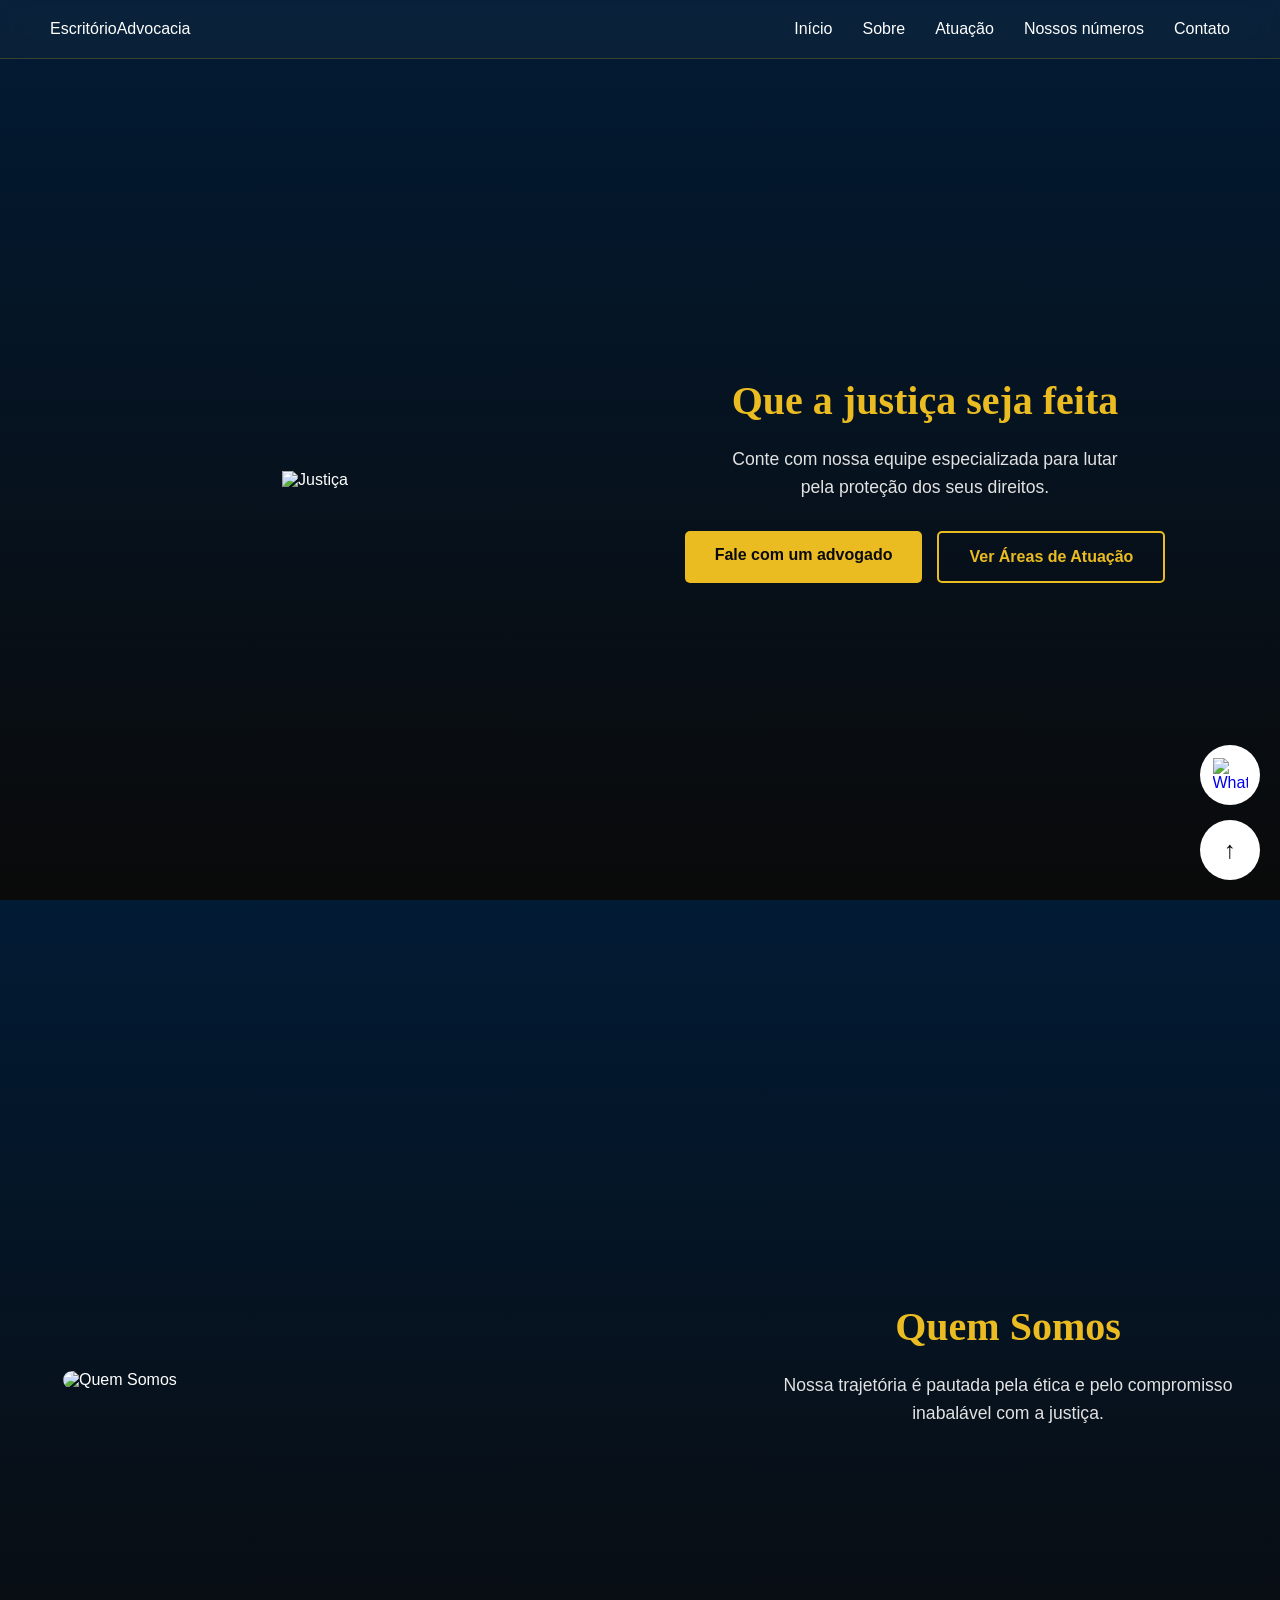
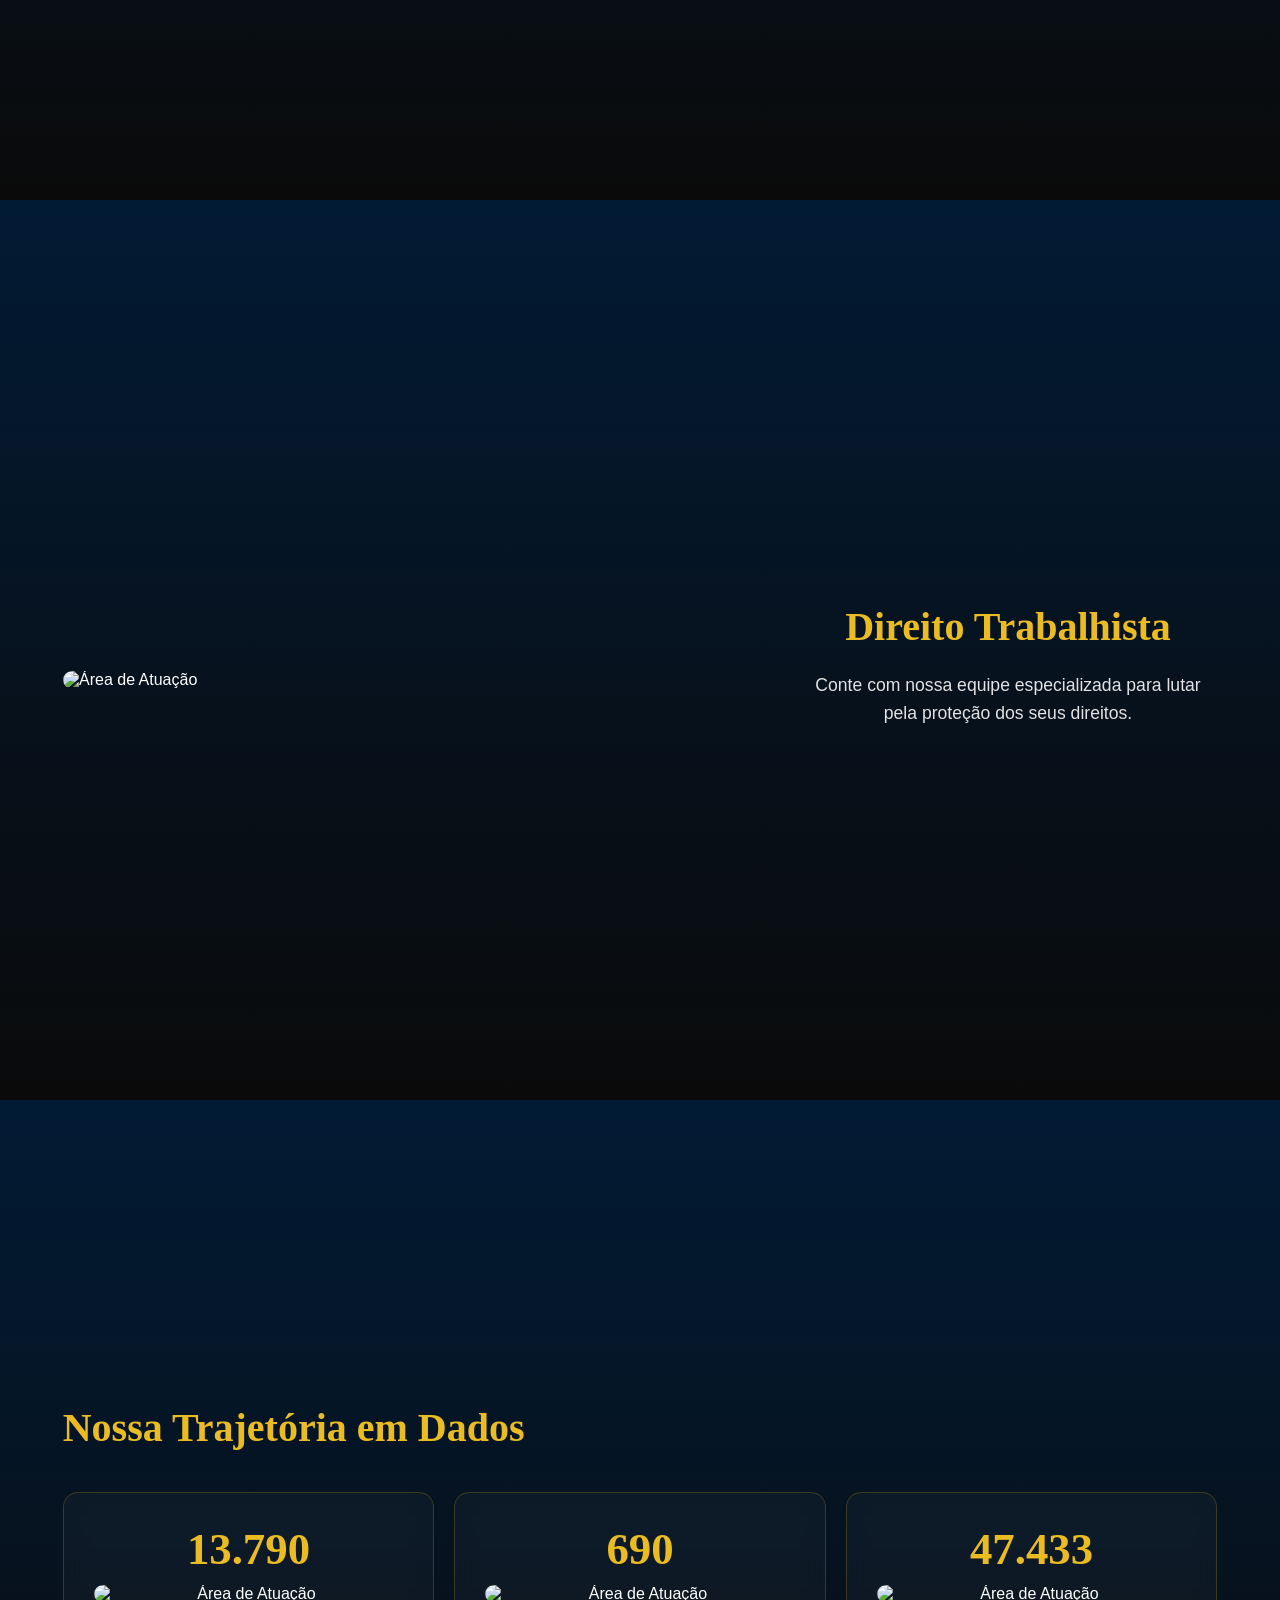
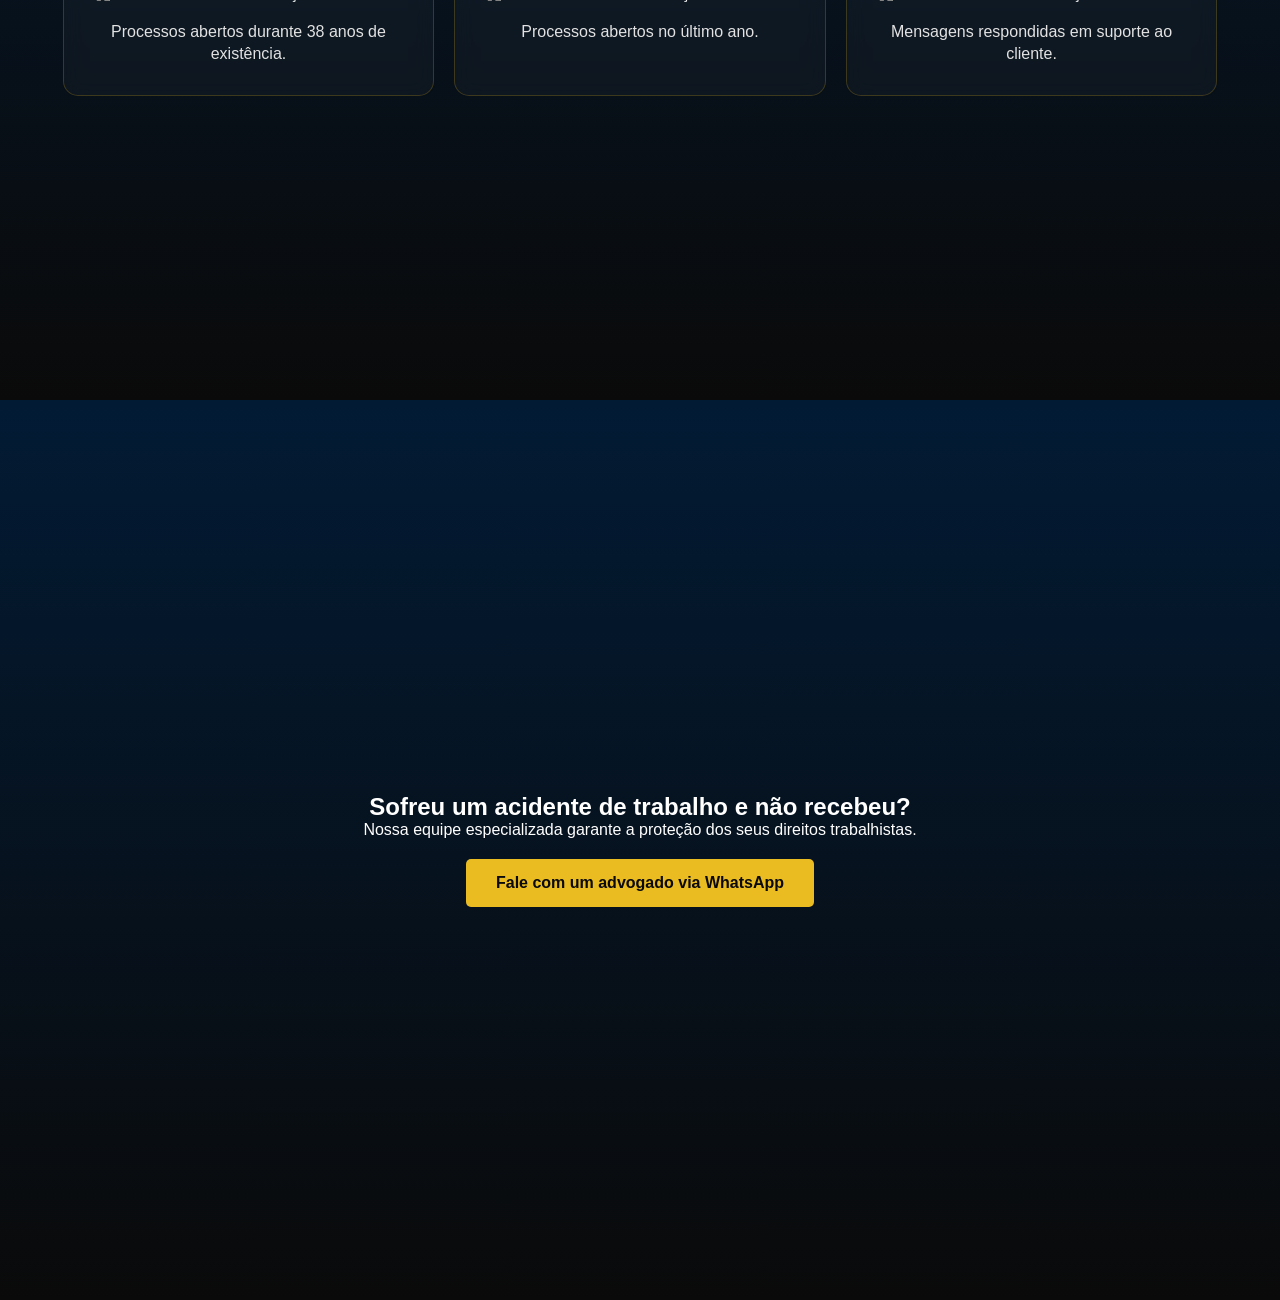
==== index.html @ de780106 "Landing Page: Contratar advogado Modelo base com foco escritório multisetorial" ====
<!DOCTYPE html>
<html lang="pt-br">
<head>
    <meta charset="UTF-8">
    <meta name="viewport" content="width=device-width, initial-scale=1.0">
    <title>Advocacia Especializada</title>
    <link rel="icon" type="image/x-icon" href="/img/icon.svg">

    <link rel="stylesheet" href="style.css">
    <link rel="stylesheet" href="capa-style.css">
    <link rel="stylesheet" href="atuacao-style.css">
    <link rel="stylesheet" href="numeros-style.css">


    <link rel="preconnect" href="https://fonts.googleapis.com">
    <link rel="preconnect" href="https://fonts.gstatic.com" crossorigin>
    <link href="https://fonts.googleapis.com/css2?family=Laila:wght@400;900&display=swap" rel="stylesheet">


</head>
<body>

    <header id="navbar">
        <nav>
            <div class="logo">Escritório<span>Advocacia</span></div>
            <ul>
                <li><a href="#home">Início</a></li>
                <li><a href="#sobre">Sobre</a></li>
                <li><a href="#atuacao">Atuação</a></li>
                <li><a href="#numeros">Nossos números</a></li>
                <li><a href="#contato">Contato</a></li>
            </ul>
        </nav>
    </header>


<section id="home" class=" capa-dividida hero">
    <div class="coluna-imagem">
        <img src="/img/themis_limpa.png" alt="Justiça" class="img-hero">
    </div>

    <div class="coluna-texto">
        <div class="conteudo-centro">
            <h1 class="titulo-sessao">
                Que a justiça seja feita
            </h1>
            <p class="subtitulo">
                Conte com nossa equipe especializada para lutar <br> pela proteção dos seus direitos.
            </p>
            <div class="acoes">
                <a href="https://wa.me/5511977510562" class="btn-principal">Fale com um advogado</a>
                <a href="#atuacao" class="btn-secundario">Ver Áreas de Atuação</a>
            </div>
        </div>
    </div>
</section>



<section id="sobre" class="capa-dividida-atuacao">
    <div class="coluna-imagem-atuacao">
        <img src="/img/quems.png" alt="Quem Somos" class="img-hero-atuacao" id="imagem-quems">
    </div>

    <div class="coluna-texto-atuacao">
        <div class="conteudo-centro">
            <h2 class="titulo-sessao" id="titulo-quems">Quem Somos</h2>
            <p class="subtitulo">
                Nossa trajetória é pautada pela ética e pelo compromisso inabalável com a justiça.
            </p>
        </div>
    </div>
</section>




<section id="atuacao" class="capa-dividida-atuacao">
    <div class="coluna-imagem-atuacao">
        <img src="/img/trabalhista.png" alt="Área de Atuação" class="img-hero-atuacao" id="imagem-carrossel">
    </div>

    <div class="coluna-texto-atuacao">
        <div class="conteudo-centro">
            <h2 class="titulo-sessao" id="titulo-atuacao">Direito Trabalhista</h2>
            <p class="subtitulo">
                Conte com nossa equipe especializada para lutar <br> pela proteção dos seus direitos.
            </p>

        </div>
    </div>
</section>

<section id="numeros" class="capa-dividida-numeros">
    <div class="coluna-texto-numeros">
        <div class="conteudo-centro">
            <h2 class="titulo-sessao">Nossa Trajetória em Dados</h2>
            <div class="container-cards-numeros">
                <div class="card-numero">
                    <span class="dado-destaque">13.790</span>
                        <div class="coluna-imagem-atuacao">
                            <img src="/img/juiz.jpg" alt="Área de Atuação" class="img-hero-atuacao" id="imagem-carrossel">
                        </div><br>
                    <p class="legenda-numero">Processos abertos durante 38 anos de existência.</p>
                </div>
                <div class="card-numero">
                    <span class="dado-destaque">690</span>
                        <div class="coluna-imagem-atuacao">
                            <img src="/img/peticoes.png" alt="Área de Atuação" class="img-hero-atuacao" id="imagem-carrossel">
                        </div><br>
                    <p class="legenda-numero">Processos abertos no último ano.</p>
                </div>
                <div class="card-numero">
                    <span class="dado-destaque">47.433</span>
                        <div class="coluna-imagem-atuacao">
                            <img src="/img/peticoes.png" alt="Área de Atuação" class="img-hero-atuacao" id="imagem-carrossel">
                        </div><br>
                    <p class="legenda-numero">Mensagens respondidas em suporte ao cliente.</p>
                </div>
            </div>
        </div>
    </div>
</section>


    <main>
        <section id="home" class="hero">
            <div class="hero-content">
                <h1>Sofreu um acidente de trabalho e não recebeu?</h1>
                <p>Nossa equipe especializada garante a proteção dos seus direitos trabalhistas.</p>
                <a href="https://wa.me/5511977510562" class="cta-button">Fale com um advogado via WhatsApp</a>
            </div>
        </section>
        </main>

    <div class="controles-flutuantes">
        <a href="https://wa.me/5511977510562" class="btn-flutuante whatsapp-bg" title="Chamar no WhatsApp" target="_blank">
            <img src="https://png.pngtree.com/png-vector/20221018/ourmid/pngtree-whatsapp-mobile-software-icon-png-image_6315991.png" alt="WhatsApp">
        </a>
        <a href="#" class="btn-flutuante topo-bg" title="Voltar ao Topo">↑</a>
    </div>

    <script src="script.js"></script>
    <script src="script-quems.js"></script>
</body>
</html>
---- style.css ----
/* No seu style.css */
html {
    scroll-behavior: smooth;
    /* Ajuste o valor abaixo de acordo com a altura do seu menu (ex: 80px) */
    scroll-padding-top: 60px; 
}

* { 
    margin: 0; 
    padding: 0; 
    box-sizing: border-box; 
    scroll-behavior: smooth; /* Você já tem esta linha no seu código */
}

:root {
    --azul-marinho: #001F3F;
    --dourado: #ebbc22;
    --preto: #0A0A0A;
    --branco-vidro: rgba(255, 255, 255, 0.1);
}

* { margin: 0; padding: 0; box-sizing: border-box; scroll-behavior: smooth; }

body { font-family: 'Segoe UI', Tahoma, Geneva, Verdana, sans-serif; background-color: var(--preto); color: rgb(255, 255, 255); }

/* Menu Fixo com Efeito Vidro - Transparência Ajustada */
#navbar {
    position: fixed; /* Fixa o menu no topo da página durante a navegação */
    top: 0; /* Garante que o menu comece no limite superior da tela */
    width: 100%; /* Faz com que a barra ocupe toda a largura disponível */
    padding: 20px 50px; /* Define o espaçamento interno para não encostar nas bordas */
    z-index: 1000; /* Coloca o menu acima de qualquer outro elemento da página */
    background: rgba(255, 255, 255, 0.03) !important; /* Define um fundo quase totalmente transparente */
    backdrop-filter: blur(10px); /* Cria o efeito de vidro foscando o que está por trás */
    border-bottom: 1px solid rgba(247, 195, 27, 0.2); /* Linha fina dourada para separar o menu do conteúdo */
    display: flex; /* Ativa o alinhamento flexível para os itens internos */
    justify-content: space-between; /* Empurra a logo para a esquerda e a lista para a direita */
    align-items: center; /* Centraliza verticalmente a logo e os links */
    transition: background 0.5s ease-in-out; /* Suaviza a mudança de cor programada no JavaScript */
}

#navbar nav {
    width: 100%;
    display: flex;
    justify-content: space-between;
    align-items: center;
}


/* Container da lista de navegação */
#navbar ul { 
    display: flex; /* Coloca os links um ao lado do outro horizontalmente */
    list-style: none; /* Remove os pontos de enumeração padrão da lista */
    margin-left: auto; /* ESTA LINHA GARANTE QUE OS LINKS FIQUEM À DIREITA */
}

/* Estilo individual dos links */
#navbar ul li a { 
    color: white; /* Define a cor do texto como branco para contraste */
    text-decoration: none; /* Remove o sublinhado automático dos links */
    margin-left: 30px; /* Cria um espaço uniforme entre cada link do menu */
    font-weight: 500; /* Define uma espessura média para a fonte */
    transition: 0.3s; /* Define a velocidade da animação ao passar o rato */
}

/* Efeito ao passar o rato nos links */
#navbar ul li a:hover { 
    color: var(--dourado); /* Altera a cor para o dourado definido no início do CSS */
}

/* Hero Section */
.hero {
    height: 100vh;
    background: linear-gradient(rgba(0,31,63,0.8), rgba(10,10,10,0.9)), url('caminho-da-sua-imagem.jpg');
    background-size: cover;
    display: flex; align-items: center; justify-content: center; text-align: center;
}

.cta-button {
    background-color: var(--dourado);
    color: var(--preto);
    padding: 15px 30px;
    text-decoration: none;
    font-weight: bold;
    border-radius: 5px;
    display: inline-block; margin-top: 20px;
}

/* Botões Flutuantes */
.controles-flutuantes { position: fixed; bottom: 20px; right: 20px; z-index: 2000; }
.btn-flutuante { 
    display: flex; align-items: center; justify-content: center;
    width: 60px; height: 60px; border-radius: 50%; 
    margin-top: 15px; text-decoration: none; transition: 0.3s;
}
.btn-flutuante img { width: 35px; }
.whatsapp-bg { background-color: #ffffff; }
.topo-bg { background-color:  #ffffff;; color: var(--preto); font-size: 24px; font-weight: bold; }
.btn-flutuante:hover { transform: scale(1.1); }
---- capa-style.css ----
/* Container que envolve os dois cards */
.capa-dividida {
    display: flex;
    justify-content: center;
    align-items: center;
    height: 100vh;
    width: 100%;
    gap: 20px; /* Espaço entre os dois cards */
    padding: 100px 40px 40px 40px; /* Espaço para o menu fixo */

}

/* Estilo comum para os dois blocos (Cards) */
.coluna-imagem, .coluna-texto {
    flex: 1;
    height: 80vh; /* Define uma altura fixa para os cards */
    border-radius: 20px; /* Bordas arredondadas conforme o layout */
    overflow: hidden;
    display: flex;
    flex-direction: column;
    justify-content: center;
    align-items: center;
}

/* Card da Esquerda (Imagem) */
.coluna-imagem {
    flex: 1;
    display: flex;
    justify-content: center;
    align-items: center;
    background: none !important; /* Retirado o background */
    border: none !important;     /* Retirada a linha em torno */
}

.img-hero {
    max-height: 90%;
    width: auto;
    object-fit: contain;
}

/* Card da Direita (Conteúdo) */
.coluna-texto {
    flex: 1;
    display: flex;
    flex-direction: column;
    justify-content: center;
    align-items: center;
    background: none !important; /* Retirado o background */
    border: none !important;     /* Retirada a linha em torno */
    padding: 40px;
    text-align: center;
}

.titulo-sessao {
    font-size: 2.2rem;
    color: var(--dourado) !important;
    margin-bottom: 20px;
    font-family: 'Coustard', serif !important;
    line-height: 1.2;
    font-weight: 900;
}

.subtitulo {
    font-size: 1.1rem;
    color: #e2e2e2; 
    margin-bottom: 30px;
    line-height: 1.6;
}

.acoes {
    display: flex;
    gap: 15px;
    justify-content: center;
}

/* Ajuste Responsivo (Empilhar no Mobile) */
@media (max-width: 900px) {
    .capa-dividida {
        flex-direction: column;
        height: auto;
        padding-top: 120px;
    }
    .coluna-imagem, .coluna-texto {
        width: 100%;
        height: auto;
        padding: 40px 20px;
    }
}


/* Configuração Geral dos Botões */
.btn-principal, .btn-secundario {
    padding: 15px 30px;
    text-decoration: none;
    font-weight: bold;
    border-radius: 5px;
    transition: 0.3s;
    display: inline-block;
}

/* Botão Principal: Dourado com texto Preto */
.btn-principal, 
.btn-principal:visited {
    background-color: var(--dourado);
    color: var(--preto) !important;
}

/* Botão Secundário: Apenas borda Dourada */
.btn-secundario, 
.btn-secundario:visited {
    border: 2px solid var(--dourado);
    color: var(--dourado) !important;
}

/* Efeito ao passar o mouse (Hover) */
.btn-principal:hover {
    filter: brightness(1.1);
    transform: translateY(-2px);
}

.btn-secundario:hover {
    background-color: var(--dourado);
    color: var(--preto) !important;
}

/* Mantém a cor original mesmo quando clicado (Active) */
.btn-principal:active,
.btn-secundario:active {
    transform: translateY(0);
}
---- atuacao-style.css ----
/* Container Principal: Mesma altura e fundo da capa */
.capa-dividida-atuacao {
    display: flex;
    justify-content: center;
    align-items: center;
    height: 100vh; /* Mesma altura da sessão da capa */
    width: 100%;
    gap: 40px;
    padding: 100px 40px 40px 40px;
    /* Background gradiente seguindo o padrão geral */
    background: linear-gradient(rgba(0,31,63,0.8), rgba(10,10,10,0.9)); 
}

.coluna-imagem-atuacao {
    flex: 1.2; /* Aumenta a proporção da imagem em relação ao texto */
    display: flex;
    justify-content: center;
    position: relative;
}

.img-hero-atuacao {
    width: 100%; /* Imagem maior ocupando o container */
    max-width: 650px; /* Limite de largura para não estourar */
    height: auto;
    border-radius: 15px;
    
    /* Iluminação natural: removida a máscara de transparência que escurecia a direita */
    mask-image: none;
    -webkit-mask-image: none;
    
    /* Transição mais lenta e dramática (aumentado para 1.5s) */
    transition: opacity 1.5s ease-in-out; 
}

.coluna-texto-atuacao {
    flex: 0.8;
    text-align: center;
}

/* Reutilizando a tipografia Coustard e cores do projeto */
.titulo-sessao {
    font-family: 'Coustard', serif !important;
    color: var(--dourado) !important;
    font-size: 2.5rem;
    margin-bottom: 20px;
    font-weight: 900;
}
---- numeros-style.css ----
/* Configuração Base: Mobile-First */
.capa-dividida-numeros {
    display: flex;
    flex-direction: column; /* No mobile, um embaixo do outro */
    min-height: 100vh;
    padding: 100px 20px;
    background: linear-gradient(rgba(0,31,63,0.8), rgba(10,10,10,0.9));
    align-items: center;
    justify-content: center;
}

.container-cards-numeros {
    display: flex;
    flex-direction: column; /* Cards empilhados no mobile */
    gap: 25px;
    width: 100%;
    margin-top: 40px;
}

.card-numero {
    background: rgba(255, 255, 255, 0.03);
    backdrop-filter: blur(10px);
    border: 1px solid rgba(247, 195, 27, 0.2);
    padding: 30px;
    border-radius: 15px;
    text-align: center;
    transition: transform 0.3s ease;
}

.dado-destaque {
    display: block;
    font-size: 2.8rem;
    font-family: 'Playfair Display', serif;
    color: var(--dourado);
    font-weight: 900;
    margin-bottom: 10px;
}

.legenda-numero {
    font-size: 1rem;
    color: #e2e2e2;
    line-height: 1.4;
}

/* Ajuste para Desktop: 3 Colunas Horizontais */
@media (min-width: 900px) {
    .container-cards-numeros {
        flex-direction: row; /* Colunas lado a lado */
        justify-content: space-between;
        gap: 20px;
    }

    .card-numero {
        flex: 1; /* Faz os 3 cards ocuparem o mesmo espaço horizontal */
    }

    .card-numero:hover {
        transform: translateY(-10px); /* Efeito dramático ao passar o mouse */
        border-color: var(--dourado);
    }
}
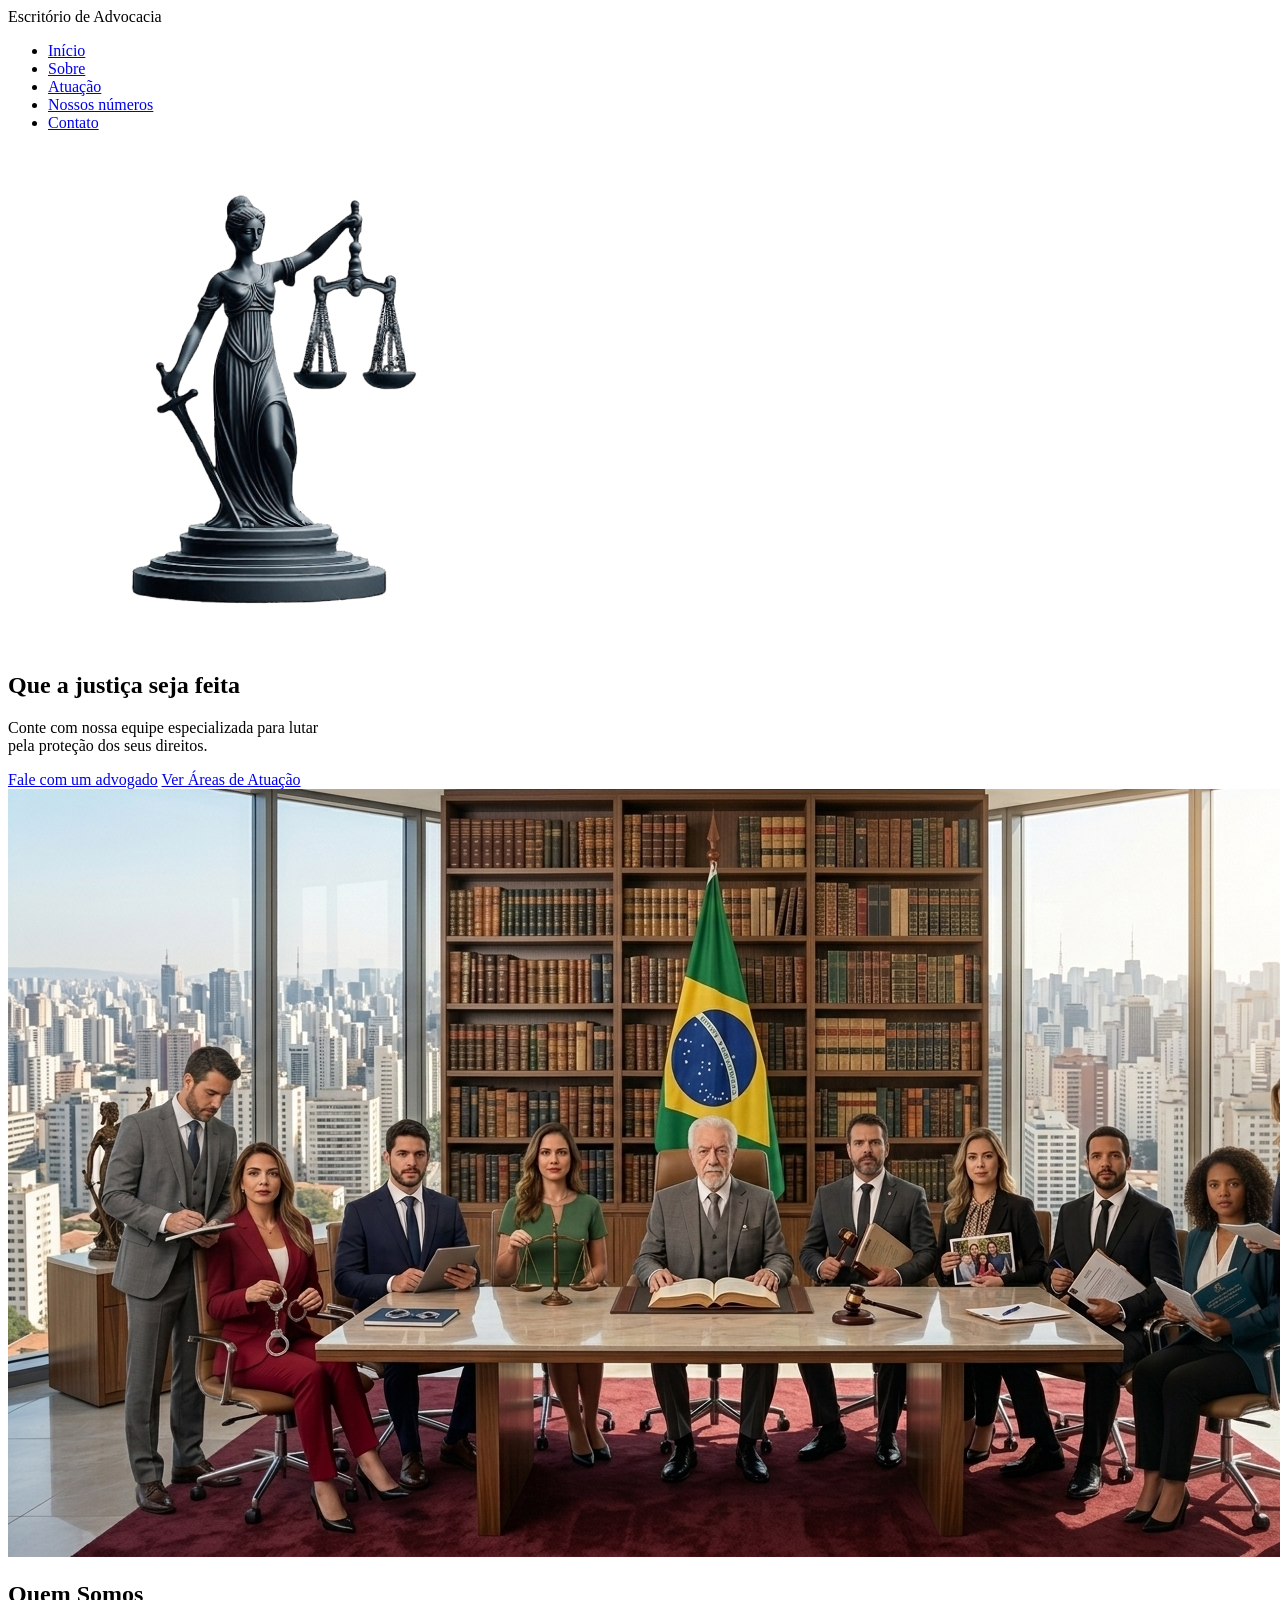
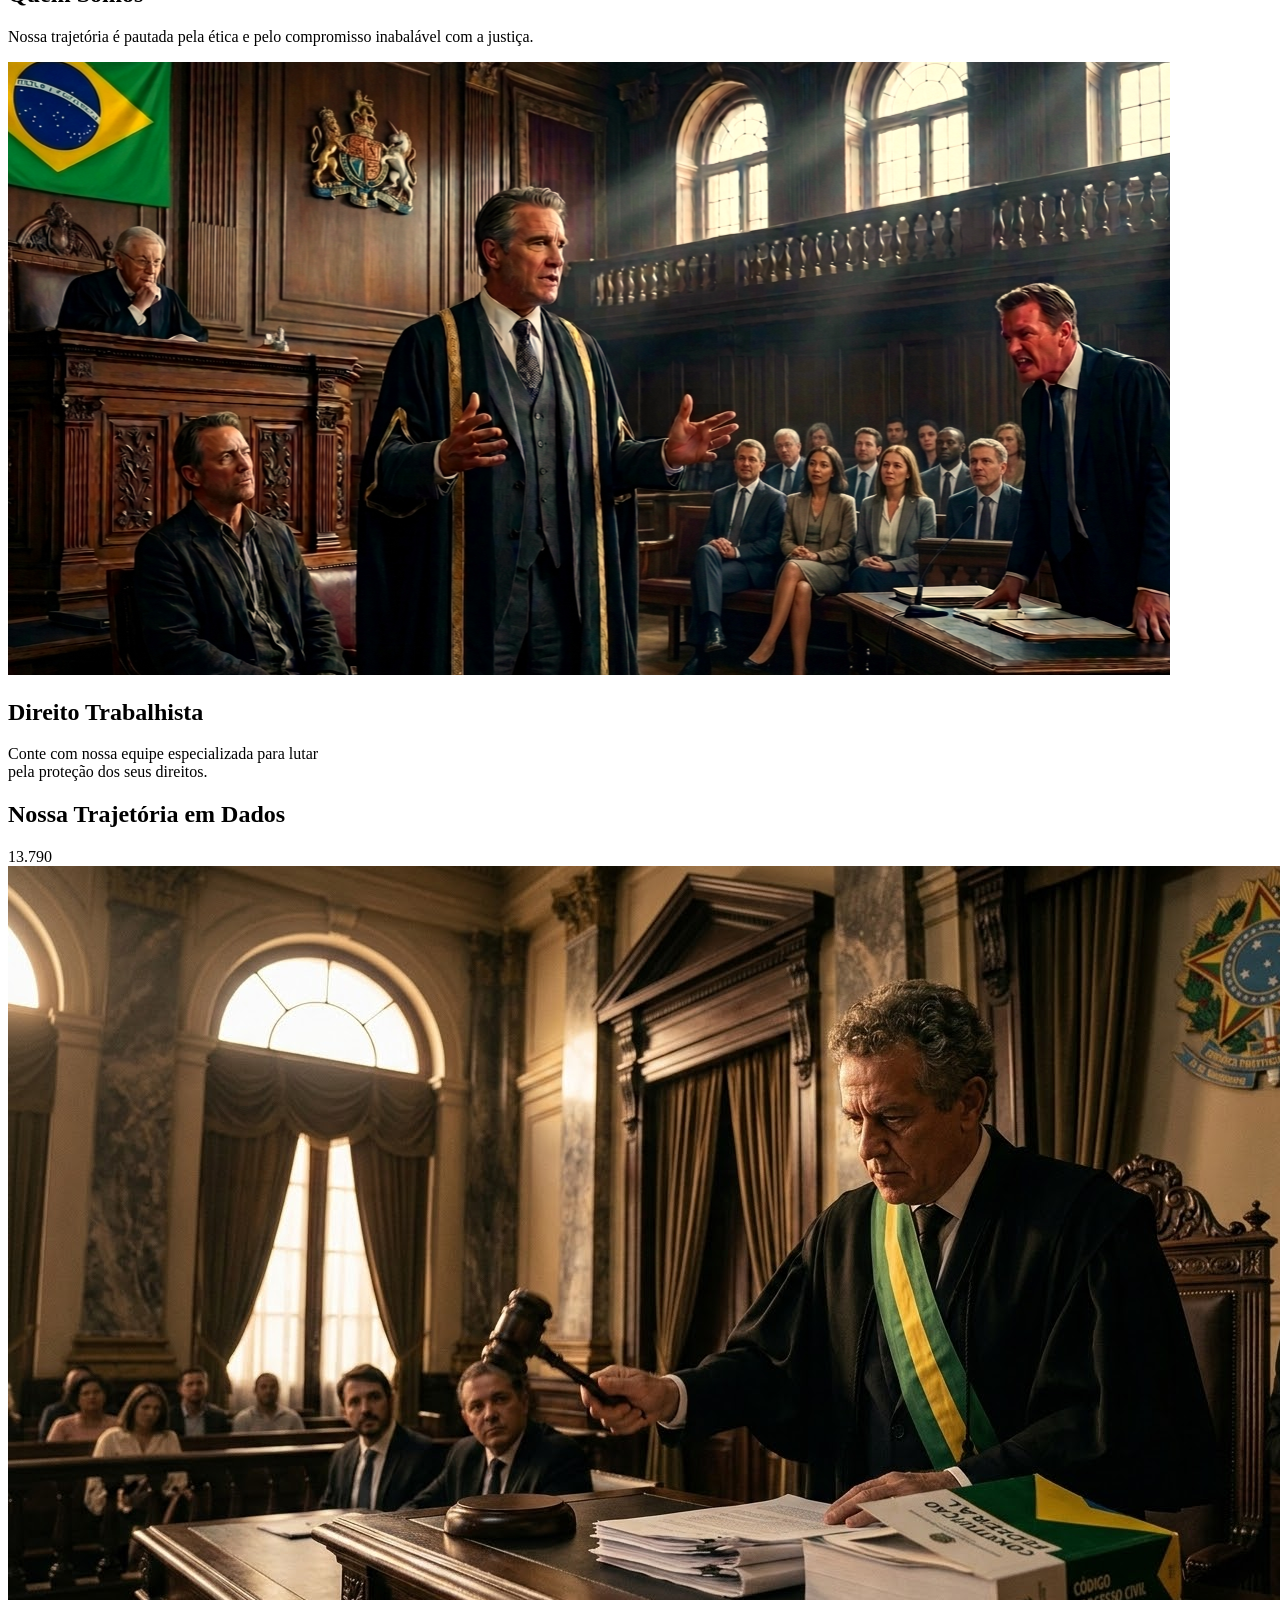
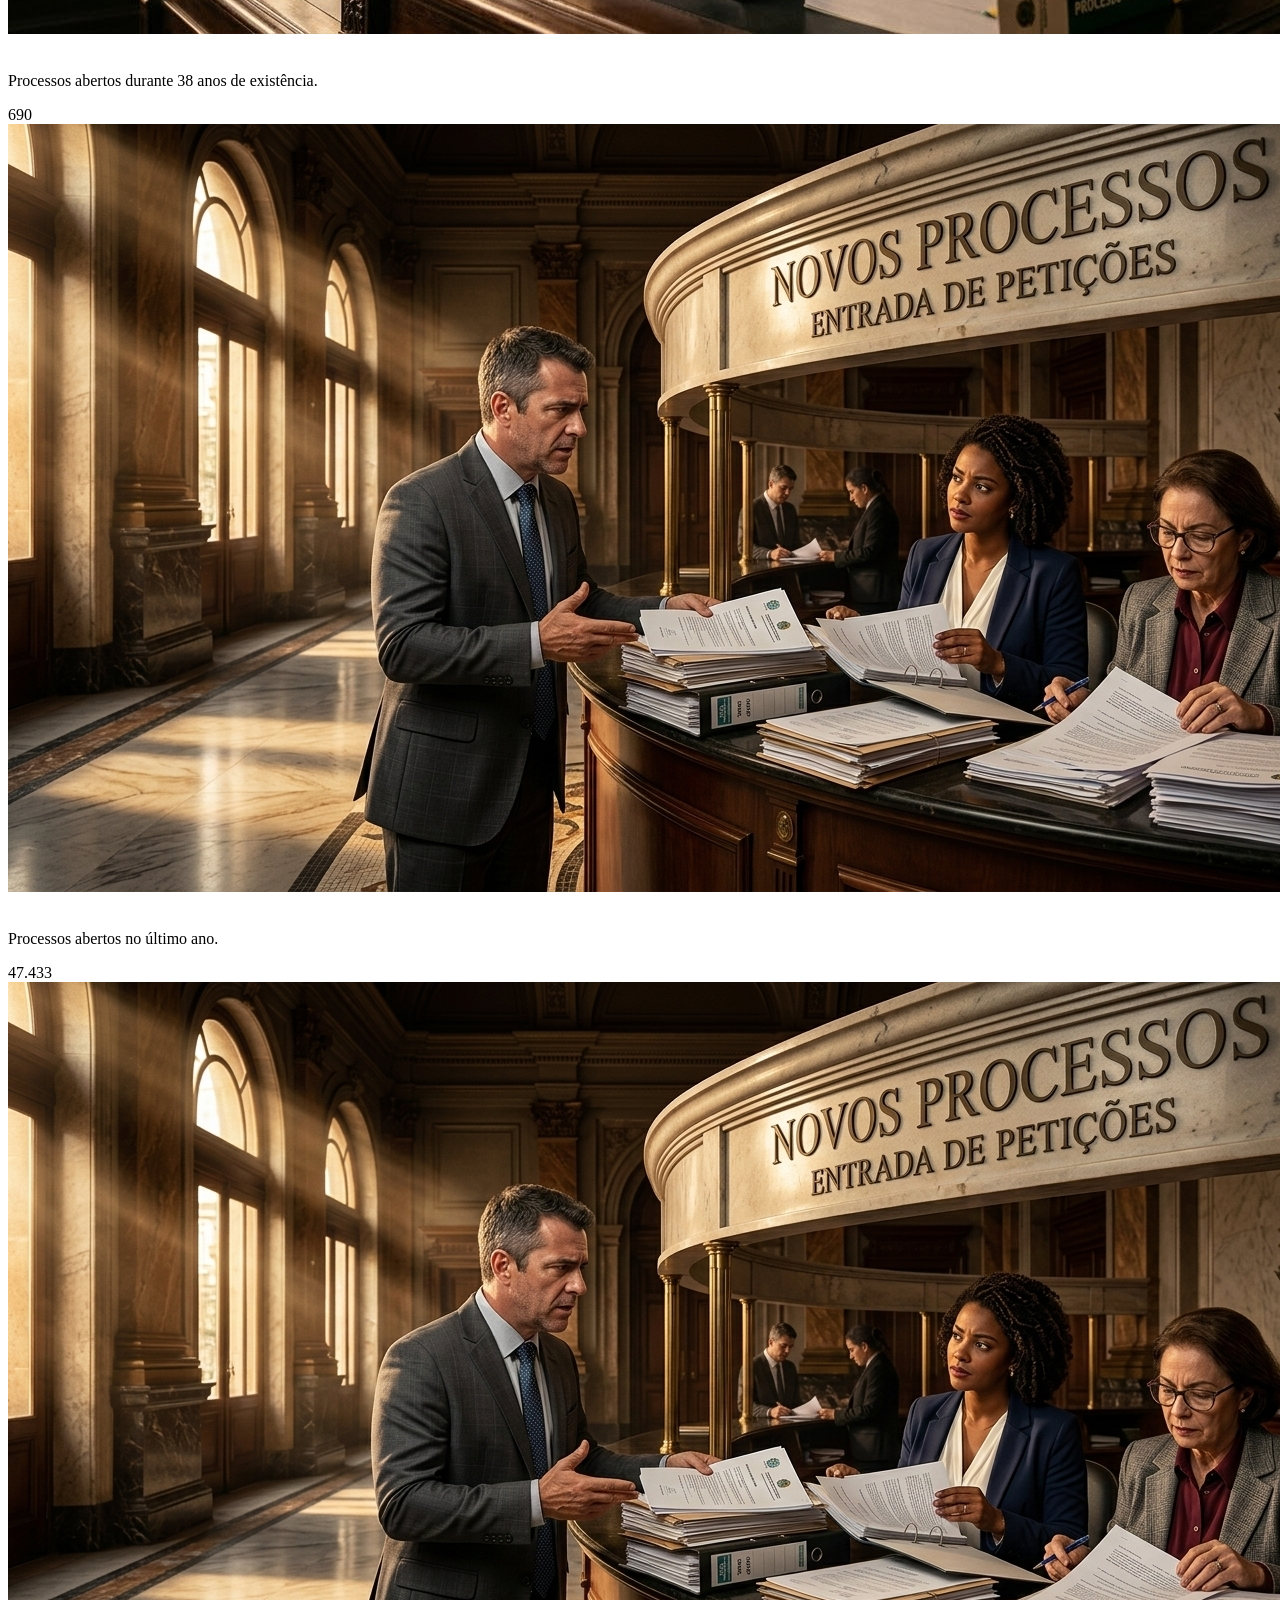
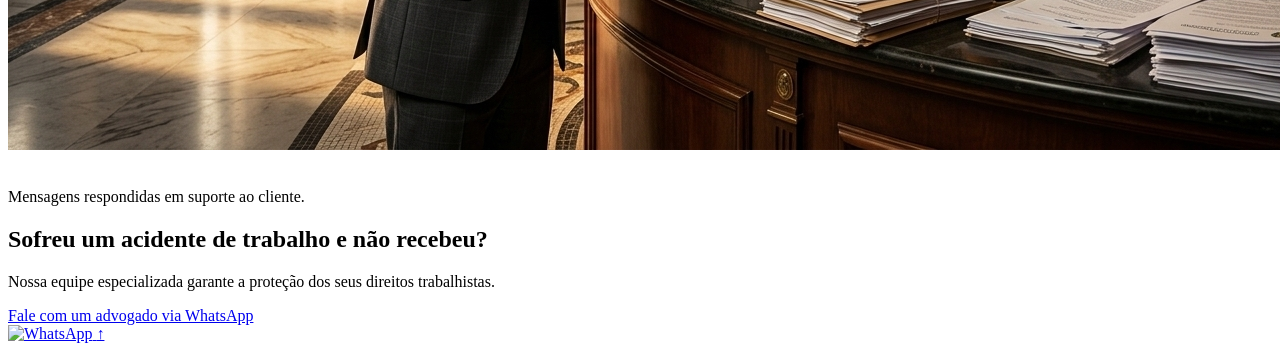
==== commit fbb23657: "Reorganizando as pastas e arquivos" ====
--- a/index.html
+++ b/index.html
@@ -1,146 +1,146 @@
-<!DOCTYPE html>
-<html lang="pt-br">
-<head>
-    <meta charset="UTF-8">
-    <meta name="viewport" content="width=device-width, initial-scale=1.0">
-    <title>Advocacia Especializada</title>
-    <link rel="icon" type="image/x-icon" href="/img/icon.svg">
-
-    <link rel="stylesheet" href="style.css">
-    <link rel="stylesheet" href="capa-style.css">
-    <link rel="stylesheet" href="atuacao-style.css">
-    <link rel="stylesheet" href="numeros-style.css">
-
-
-    <link rel="preconnect" href="https://fonts.googleapis.com">
-    <link rel="preconnect" href="https://fonts.gstatic.com" crossorigin>
-    <link href="https://fonts.googleapis.com/css2?family=Laila:wght@400;900&display=swap" rel="stylesheet">
-
-
-</head>
-<body>
-
-    <header id="navbar">
-        <nav>
-            <div class="logo">Escritório<span>Advocacia</span></div>
-            <ul>
-                <li><a href="#home">Início</a></li>
-                <li><a href="#sobre">Sobre</a></li>
-                <li><a href="#atuacao">Atuação</a></li>
-                <li><a href="#numeros">Nossos números</a></li>
-                <li><a href="#contato">Contato</a></li>
-            </ul>
-        </nav>
-    </header>
-
-
-<section id="home" class=" capa-dividida hero">
-    <div class="coluna-imagem">
-        <img src="/img/themis_limpa.png" alt="Justiça" class="img-hero">
-    </div>
-
-    <div class="coluna-texto">
-        <div class="conteudo-centro">
-            <h1 class="titulo-sessao">
-                Que a justiça seja feita
-            </h1>
-            <p class="subtitulo">
-                Conte com nossa equipe especializada para lutar <br> pela proteção dos seus direitos.
-            </p>
-            <div class="acoes">
-                <a href="https://wa.me/5511977510562" class="btn-principal">Fale com um advogado</a>
-                <a href="#atuacao" class="btn-secundario">Ver Áreas de Atuação</a>
-            </div>
-        </div>
-    </div>
-</section>
-
-
-
-<section id="sobre" class="capa-dividida-atuacao">
-    <div class="coluna-imagem-atuacao">
-        <img src="/img/quems.png" alt="Quem Somos" class="img-hero-atuacao" id="imagem-quems">
-    </div>
-
-    <div class="coluna-texto-atuacao">
-        <div class="conteudo-centro">
-            <h2 class="titulo-sessao" id="titulo-quems">Quem Somos</h2>
-            <p class="subtitulo">
-                Nossa trajetória é pautada pela ética e pelo compromisso inabalável com a justiça.
-            </p>
-        </div>
-    </div>
-</section>
-
-
-
-
-<section id="atuacao" class="capa-dividida-atuacao">
-    <div class="coluna-imagem-atuacao">
-        <img src="/img/trabalhista.png" alt="Área de Atuação" class="img-hero-atuacao" id="imagem-carrossel">
-    </div>
-
-    <div class="coluna-texto-atuacao">
-        <div class="conteudo-centro">
-            <h2 class="titulo-sessao" id="titulo-atuacao">Direito Trabalhista</h2>
-            <p class="subtitulo">
-                Conte com nossa equipe especializada para lutar <br> pela proteção dos seus direitos.
-            </p>
-
-        </div>
-    </div>
-</section>
-
-<section id="numeros" class="capa-dividida-numeros">
-    <div class="coluna-texto-numeros">
-        <div class="conteudo-centro">
-            <h2 class="titulo-sessao">Nossa Trajetória em Dados</h2>
-            <div class="container-cards-numeros">
-                <div class="card-numero">
-                    <span class="dado-destaque">13.790</span>
-                        <div class="coluna-imagem-atuacao">
-                            <img src="/img/juiz.jpg" alt="Área de Atuação" class="img-hero-atuacao" id="imagem-carrossel">
-                        </div><br>
-                    <p class="legenda-numero">Processos abertos durante 38 anos de existência.</p>
-                </div>
-                <div class="card-numero">
-                    <span class="dado-destaque">690</span>
-                        <div class="coluna-imagem-atuacao">
-                            <img src="/img/peticoes.png" alt="Área de Atuação" class="img-hero-atuacao" id="imagem-carrossel">
-                        </div><br>
-                    <p class="legenda-numero">Processos abertos no último ano.</p>
-                </div>
-                <div class="card-numero">
-                    <span class="dado-destaque">47.433</span>
-                        <div class="coluna-imagem-atuacao">
-                            <img src="/img/peticoes.png" alt="Área de Atuação" class="img-hero-atuacao" id="imagem-carrossel">
-                        </div><br>
-                    <p class="legenda-numero">Mensagens respondidas em suporte ao cliente.</p>
-                </div>
-            </div>
-        </div>
-    </div>
-</section>
-
-
-    <main>
-        <section id="home" class="hero">
-            <div class="hero-content">
-                <h1>Sofreu um acidente de trabalho e não recebeu?</h1>
-                <p>Nossa equipe especializada garante a proteção dos seus direitos trabalhistas.</p>
-                <a href="https://wa.me/5511977510562" class="cta-button">Fale com um advogado via WhatsApp</a>
-            </div>
-        </section>
-        </main>
-
-    <div class="controles-flutuantes">
-        <a href="https://wa.me/5511977510562" class="btn-flutuante whatsapp-bg" title="Chamar no WhatsApp" target="_blank">
-            <img src="https://png.pngtree.com/png-vector/20221018/ourmid/pngtree-whatsapp-mobile-software-icon-png-image_6315991.png" alt="WhatsApp">
-        </a>
-        <a href="#" class="btn-flutuante topo-bg" title="Voltar ao Topo">↑</a>
-    </div>
-
-    <script src="script.js"></script>
-    <script src="script-quems.js"></script>
-</body>
+<!DOCTYPE html>
+<html lang="pt-br">
+<head>
+    <meta charset="UTF-8">
+    <meta name="viewport" content="width=device-width, initial-scale=1.0">
+    <title>Advocacia Especializada</title>
+    <link rel="icon" type="image/x-icon" href="/img/icon.svg">
+
+    <link rel="stylesheet" href="css/style.css">
+    <link rel="stylesheet" href="css/capa-style.css">
+    <link rel="stylesheet" href="css/atuacao-style.css">
+    <link rel="stylesheet" href="css/numeros-style.css">
+
+
+    <link rel="preconnect" href="https://fonts.googleapis.com">
+    <link rel="preconnect" href="https://fonts.gstatic.com" crossorigin>
+    <link href="https://fonts.googleapis.com/css2?family=Laila:wght@400;900&display=swap" rel="stylesheet">
+
+
+</head>
+<body>
+
+    <header id="navbar">
+        <nav>
+            <div class="logo">Escritório<span> de Advocacia</span></div>
+            <ul>
+                <li><a href="#home">Início</a></li>
+                <li><a href="#sobre">Sobre</a></li>
+                <li><a href="#atuacao">Atuação</a></li>
+                <li><a href="#numeros">Nossos números</a></li>
+                <li><a href="#contato">Contato</a></li>
+            </ul>
+        </nav>
+    </header>
+
+
+<section id="home" class=" capa-dividida hero">
+    <div class="coluna-imagem">
+        <img src="/img/themis_limpa.png" alt="Justiça" class="img-hero">
+    </div>
+
+    <div class="coluna-texto">
+        <div class="conteudo-centro">
+            <h1 class="titulo-sessao">
+                Que a justiça seja feita
+            </h1>
+            <p class="subtitulo">
+                Conte com nossa equipe especializada para lutar <br> pela proteção dos seus direitos.
+            </p>
+            <div class="acoes">
+                <a href="https://wa.me/5511977510562" class="btn-principal">Fale com um advogado</a>
+                <a href="#atuacao" class="btn-secundario">Ver Áreas de Atuação</a>
+            </div>
+        </div>
+    </div>
+</section>
+
+
+
+<section id="sobre" class="capa-dividida-atuacao">
+    <div class="coluna-imagem-atuacao">
+        <img src="/img/quems.png" alt="Quem Somos" class="img-hero-atuacao" id="imagem-quems">
+    </div>
+
+    <div class="coluna-texto-atuacao">
+        <div class="conteudo-centro">
+            <h2 class="titulo-sessao" id="titulo-quems">Quem Somos</h2>
+            <p class="subtitulo">
+                Nossa trajetória é pautada pela ética e pelo compromisso inabalável com a justiça.
+            </p>
+        </div>
+    </div>
+</section>
+
+
+
+
+<section id="atuacao" class="capa-dividida-atuacao">
+    <div class="coluna-imagem-atuacao">
+        <img src="/img/trabalhista.png" alt="Área de Atuação" class="img-hero-atuacao" id="imagem-carrossel">
+    </div>
+
+    <div class="coluna-texto-atuacao">
+        <div class="conteudo-centro">
+            <h2 class="titulo-sessao" id="titulo-atuacao">Direito Trabalhista</h2>
+            <p class="subtitulo">
+                Conte com nossa equipe especializada para lutar <br> pela proteção dos seus direitos.
+            </p>
+
+        </div>
+    </div>
+</section>
+
+<section id="numeros" class="capa-dividida-numeros">
+    <div class="coluna-texto-numeros">
+        <div class="conteudo-centro">
+            <h2 class="titulo-sessao">Nossa Trajetória em Dados</h2>
+            <div class="container-cards-numeros">
+                <div class="card-numero">
+                    <span class="dado-destaque">13.790</span>
+                        <div class="coluna-imagem-atuacao">
+                            <img src="/img/juiz.jpg" alt="Área de Atuação" class="img-hero-atuacao" id="imagem-carrossel">
+                        </div><br>
+                    <p class="legenda-numero">Processos abertos durante 38 anos de existência.</p>
+                </div>
+                <div class="card-numero">
+                    <span class="dado-destaque">690</span>
+                        <div class="coluna-imagem-atuacao">
+                            <img src="/img/peticoes.png" alt="Área de Atuação" class="img-hero-atuacao" id="imagem-carrossel">
+                        </div><br>
+                    <p class="legenda-numero">Processos abertos no último ano.</p>
+                </div>
+                <div class="card-numero">
+                    <span class="dado-destaque">47.433</span>
+                        <div class="coluna-imagem-atuacao">
+                            <img src="/img/peticoes.png" alt="Área de Atuação" class="img-hero-atuacao" id="imagem-carrossel">
+                        </div><br>
+                    <p class="legenda-numero">Mensagens respondidas em suporte ao cliente.</p>
+                </div>
+            </div>
+        </div>
+    </div>
+</section>
+
+
+    <main>
+        <section id="contato" class="hero">
+            <div class="hero-content">
+                <h1>Sofreu um acidente de trabalho e não recebeu?</h1>
+                <p>Nossa equipe especializada garante a proteção dos seus direitos trabalhistas.</p>
+                <a href="https://wa.me/5511977510562" class="cta-button">Fale com um advogado via WhatsApp</a>
+            </div>
+        </section>
+        </main>
+
+    <div class="controles-flutuantes">
+        <a href="https://wa.me/5511977510562" class="btn-flutuante whatsapp-bg" title="Chamar no WhatsApp" target="_blank">
+            <img src="https://png.pngtree.com/png-vector/20221018/ourmid/pngtree-whatsapp-mobile-software-icon-png-image_6315991.png" alt="WhatsApp">
+        </a>
+        <a href="#" class="btn-flutuante topo-bg" title="Voltar ao Topo">↑</a>
+    </div>
+
+    <script src="JS/script.js"></script>
+    <script src="JS/script-quems.js"></script>
+</body>
 </html>
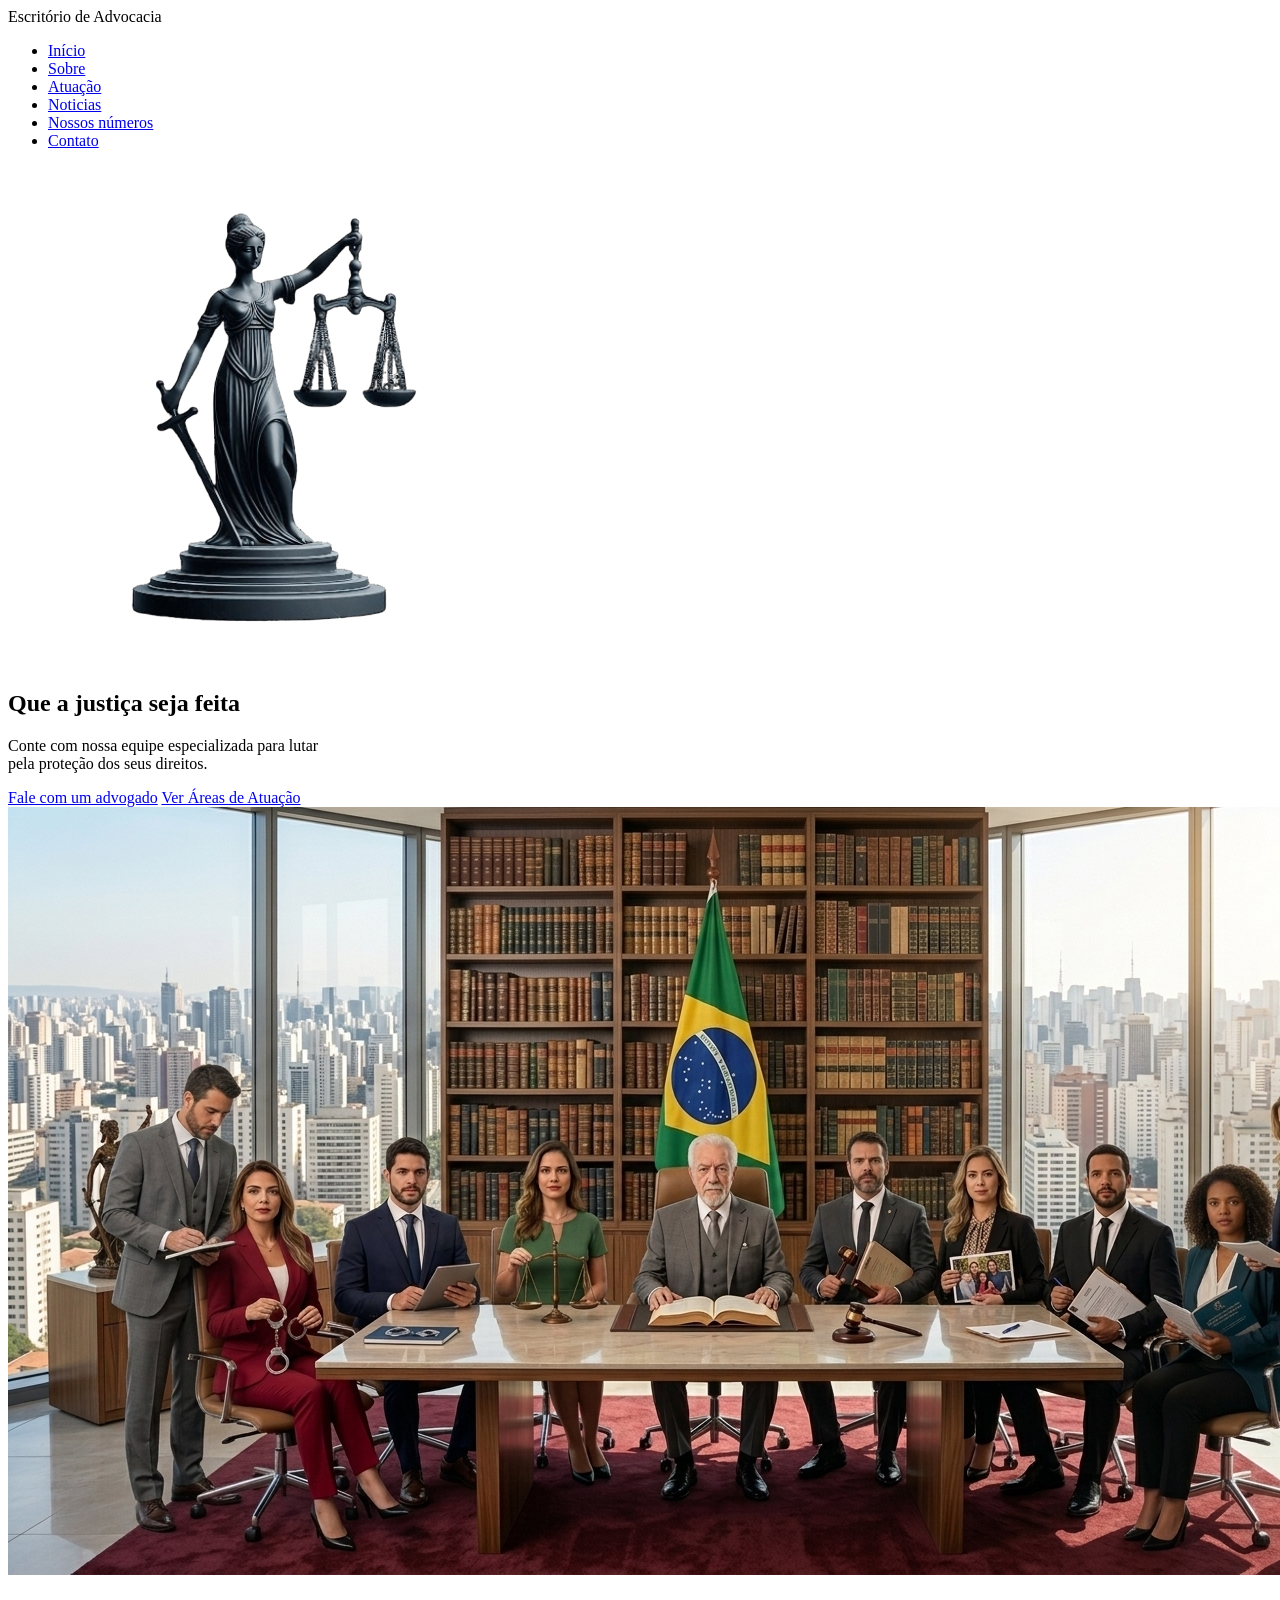
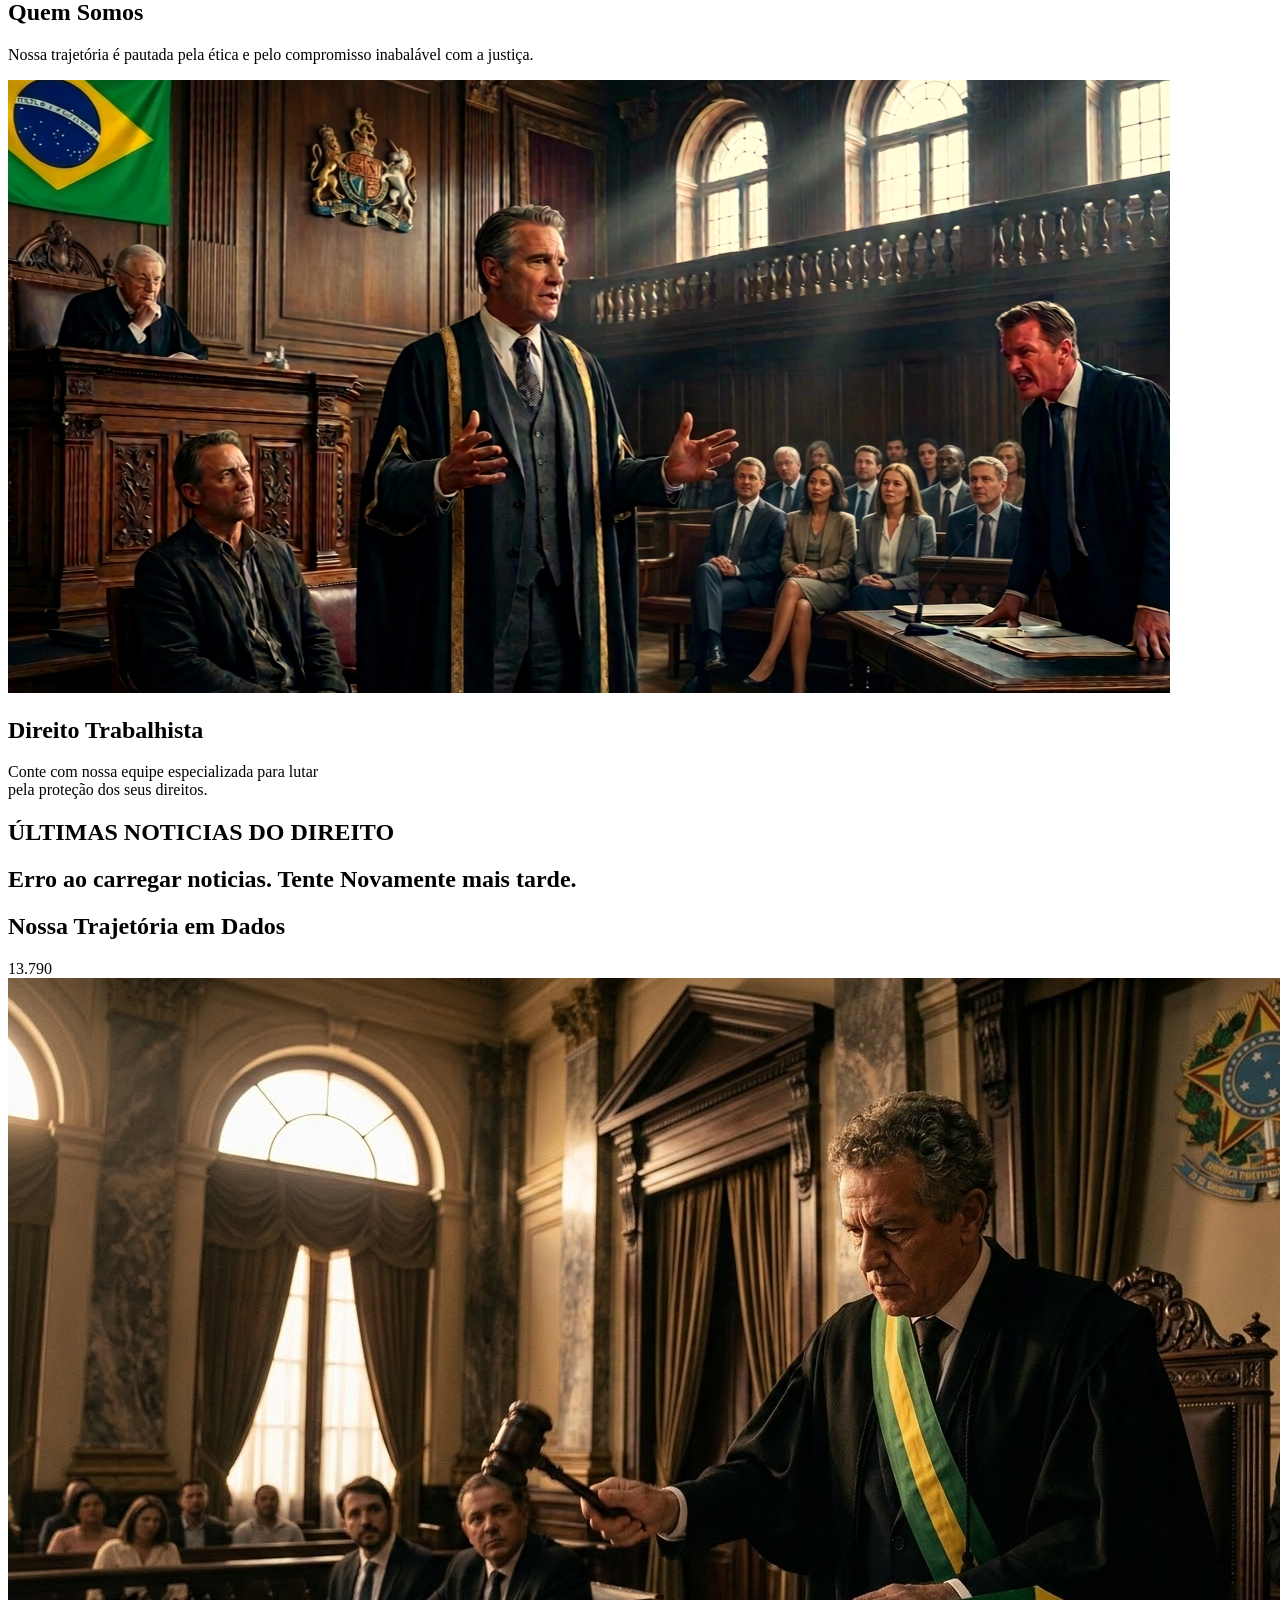
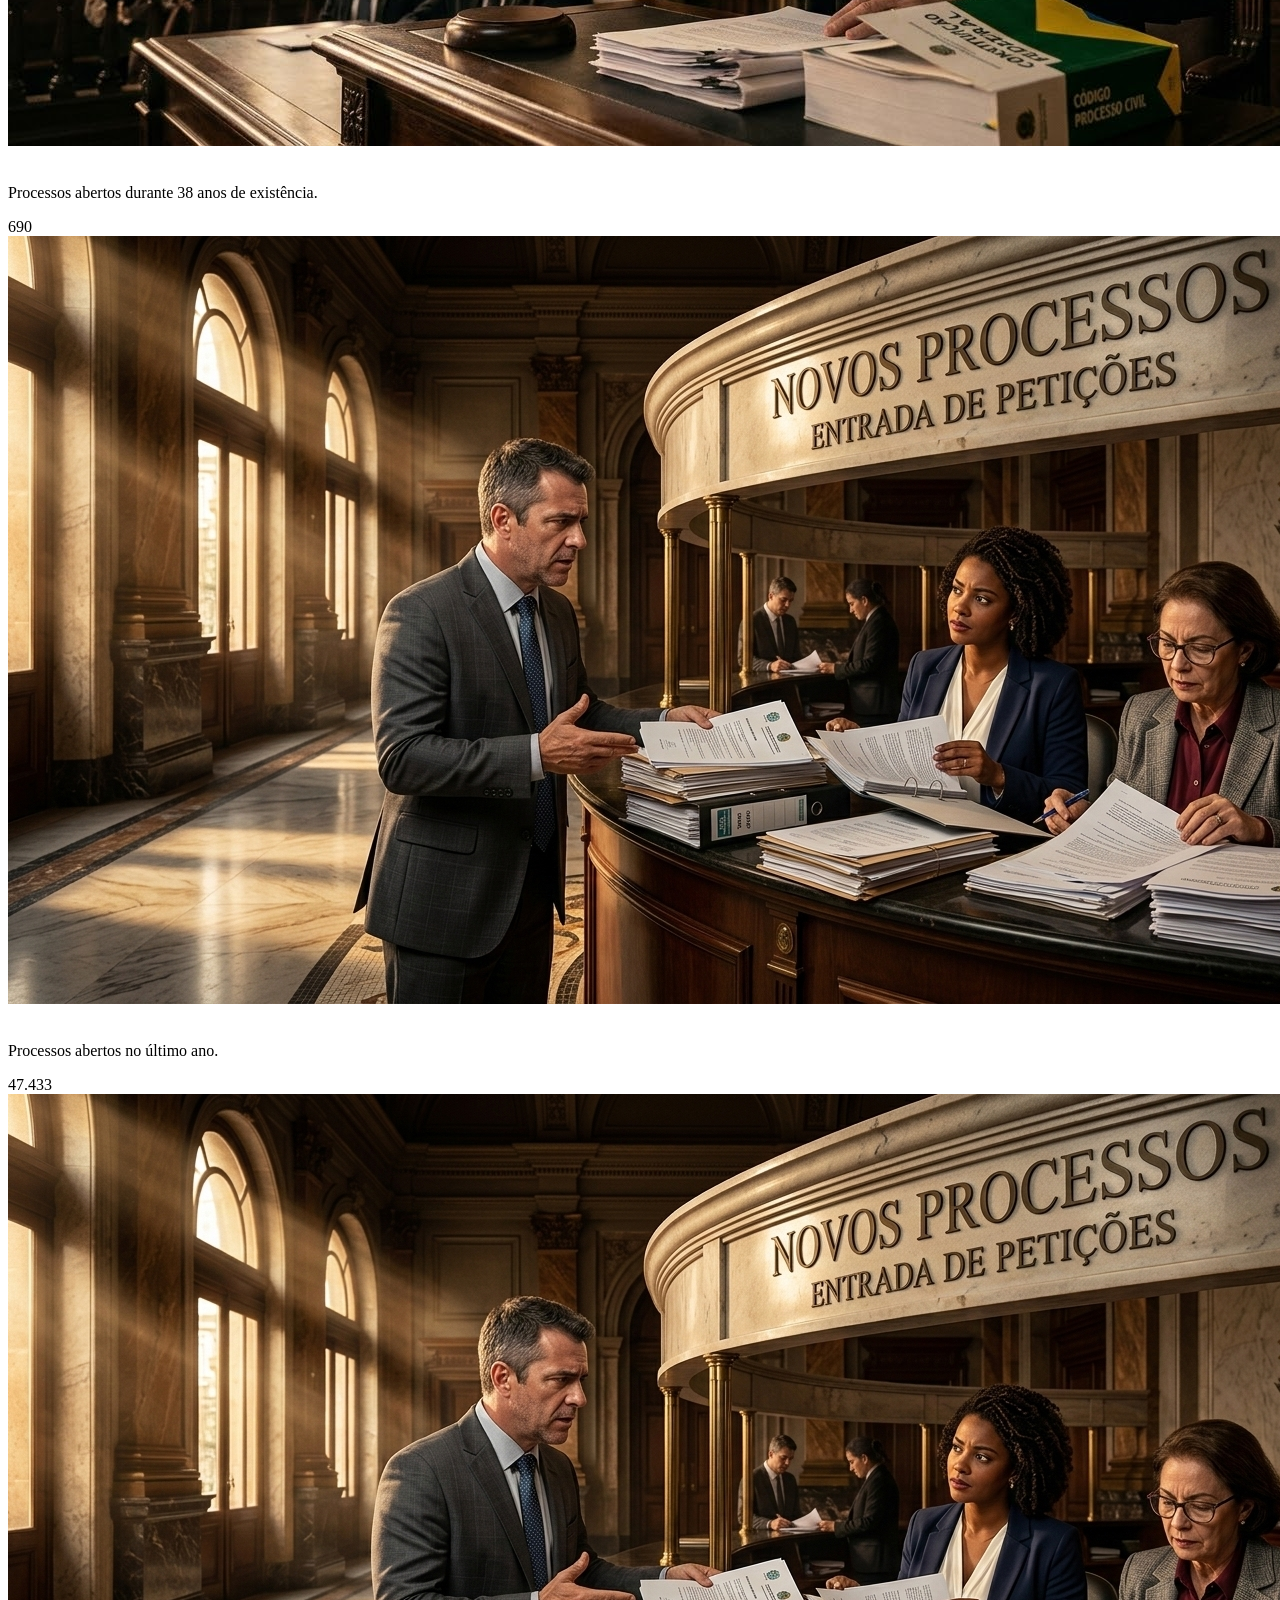
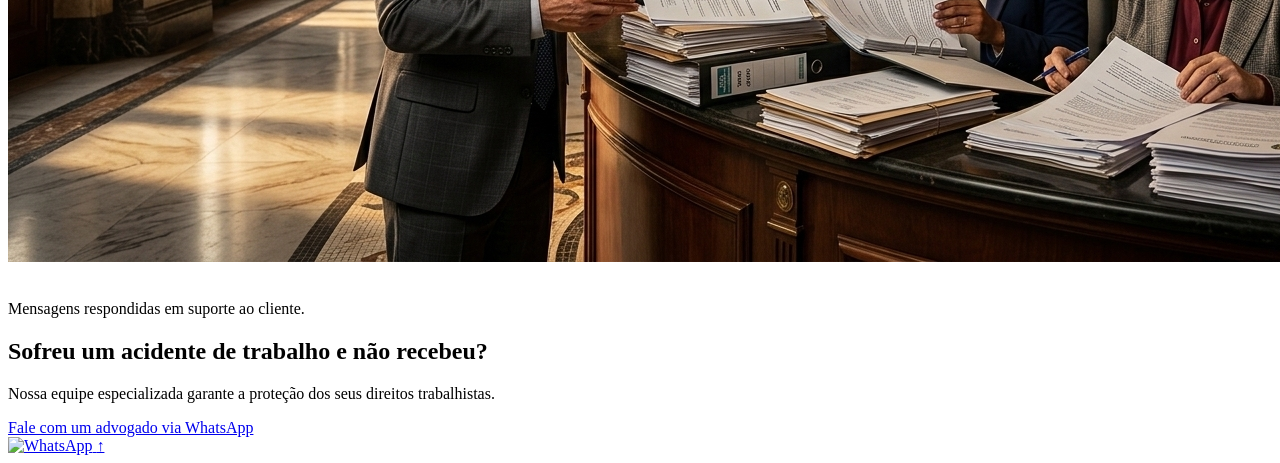
==== commit b91deecf: "Adicionando Sessão de noticias" ====
--- a/index.html
+++ b/index.html
@@ -9,11 +9,13 @@
     <link rel="stylesheet" href="css/style.css">
     <link rel="stylesheet" href="css/capa-style.css">
     <link rel="stylesheet" href="css/atuacao-style.css">
+    <link rel="stylesheet" href="css/noticias-style.css">
     <link rel="stylesheet" href="css/numeros-style.css">
 
 
     <link rel="preconnect" href="https://fonts.googleapis.com">
     <link rel="preconnect" href="https://fonts.gstatic.com" crossorigin>
+    <link rel="stylesheet" href="https://cdnjs.cloudflare.com/ajax/libs/font-awesome/7.0.1/css/all.min.css" integrity="sha512-2SwdPD6INVrV/lHTZbO2nodKhrnDdJK9/kg2XD1r9uGqPo1cUbujc+IYdlYdEErWNu69gVcYgdxlmVmzTWnetw==" crossorigin="anonymous" referrerpolicy="no-referrer" />
     <link href="https://fonts.googleapis.com/css2?family=Laila:wght@400;900&display=swap" rel="stylesheet">
 
 
@@ -27,6 +29,7 @@
                 <li><a href="#home">Início</a></li>
                 <li><a href="#sobre">Sobre</a></li>
                 <li><a href="#atuacao">Atuação</a></li>
+                <li><a href="#campo-noticias">Noticias</a></li>
                 <li><a href="#numeros">Nossos números</a></li>
                 <li><a href="#contato">Contato</a></li>
             </ul>
@@ -73,8 +76,6 @@
 </section>
 
 
-
-
 <section id="atuacao" class="capa-dividida-atuacao">
     <div class="coluna-imagem-atuacao">
         <img src="/img/trabalhista.png" alt="Área de Atuação" class="img-hero-atuacao" id="imagem-carrossel">
@@ -88,6 +89,14 @@
             </p>
 
         </div>
+    </div>
+</section>
+
+<section id="campo-noticias">
+    <h2>ÚLTIMAS NOTICIAS DO DIREITO</h2>
+    <div id="lista-noticias">
+        <p>carregando Noticias...</p>
+
     </div>
 </section>
 
@@ -141,6 +150,7 @@
     </div>
 
     <script src="JS/script.js"></script>
+    <script src="JS/script-noticias.js"></script>
     <script src="JS/script-quems.js"></script>
 </body>
 </html>
